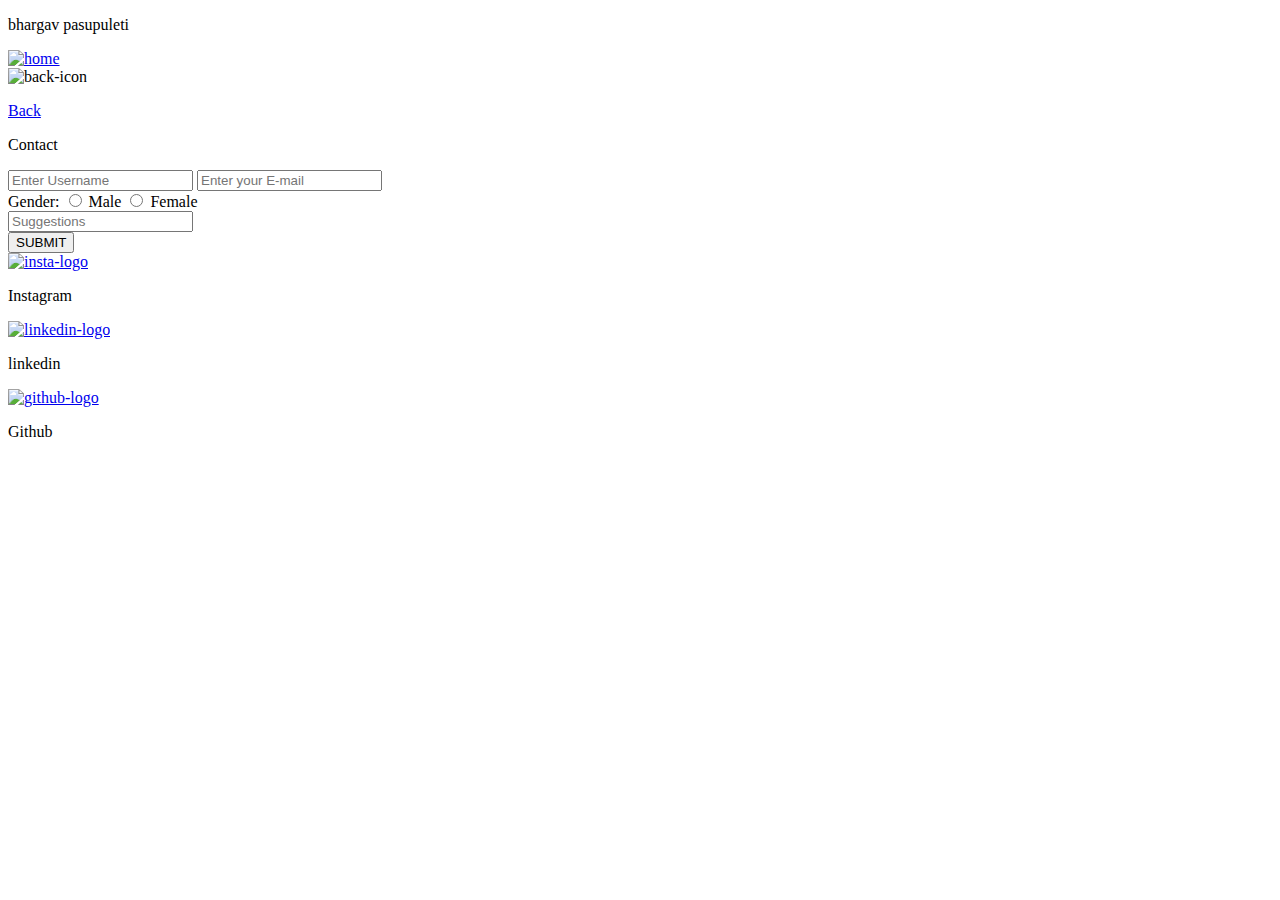
==== contact.html @ efa4c0fa "Update contact.html" ====
<!DOCTYPE html>
<html lang="en">
<head>
    <meta charset="UTF-8">
    <meta name="viewport" content="width=device-width, initial-scale=1.0">
    <title>bhargav-contact</title>
    <link rel="stylesheet" href="./files/style.css">
    <link rel="stylesheet" href="./files/st2.css">
</head>
<body>
    <div class="cont-3">
        <div class="head-cont3">
            <div class="con-name"><p class="con-headname"><label class="con-label">bhargav </label> pasupuleti</p></div>

            <div class="con-btns">
                <div class="home-btn">
                    <a href="./index.html">
                        <img class="btn-home" src="./files/icons8-home.svg" alt="home">
                    </a>
                </div>
                <div class="back-home">   <img  class="back-icon" src="./files/arrow_back_ios_24dp_000000_FILL0_wght400_GRAD0_opsz24.svg" alt="back-icon">
                <a class="bk-a" href="./skill.html"><p  class="back">Back</p></a></div>
            </div>

        </div>
        <div>
          
        </div>
        
        <div class="con-forms">
          
            <form action="https://api.web3forms.com/submit" method="POST" class="forms">
                <div class="con-heading"><p>Contact</p></div>
                <input type="hidden" name="access_key" value="eafe7eb1-1b25-49e8-a34a-1e5922592b6c">
                <input type="text" name="username" placeholder="Enter Username" required=" ">
                <input type="email" name="eamil" placeholder="Enter your E-mail" required=" ">

                <div class="type-gen"><label for="gen">Gender:</label>
                    <input type="radio" id="male" name="gen" value="male" required=" ">
                    <label for="male">Male</label>
                    <input type="radio" id="female" name="gen" value="female" required=" ">
                    <label for="female">Female</label></div>
                    <input name="text" placeholder="Suggestions" type="text" ></input>
               <div class="btn"> 
                    <button class="btn-submit" type="submit">SUBMIT</button>
                </div>


                <div class="socials">
                    <div class="logo-sec">
                       <a href="https://www.instagram.com/bhargavx_/?next=%2F&hl=en"> <img  class="logos" src="./files/instagram (1).svg" alt="insta-logo"></a>
                        <p class="logo-p">Instagram</p>
                    </div>
                     <div class="logo-sec">
                       <a href="https://www.linkedin.com/in/pasupulati-bhargav-siva-satyanarayana-6b280b28b/"> <img class="logos" src="./files/icons8-linkedin.svg" alt=" linkedin-logo"></a>
                       <p class="logo-p">linkedin</p>
                     </div>
                    <div class="logo-sec">
                       <a href="https://github.com/Bhargav-pasupuleti23"> <img class="logos" src="./files/github.svg" alt="github-logo"></a>
                        <p class="logo-p">Github</p>
                    </div>
    
                </div>
            </form>
            
        </div>
        </div>
    
</body>
</html>
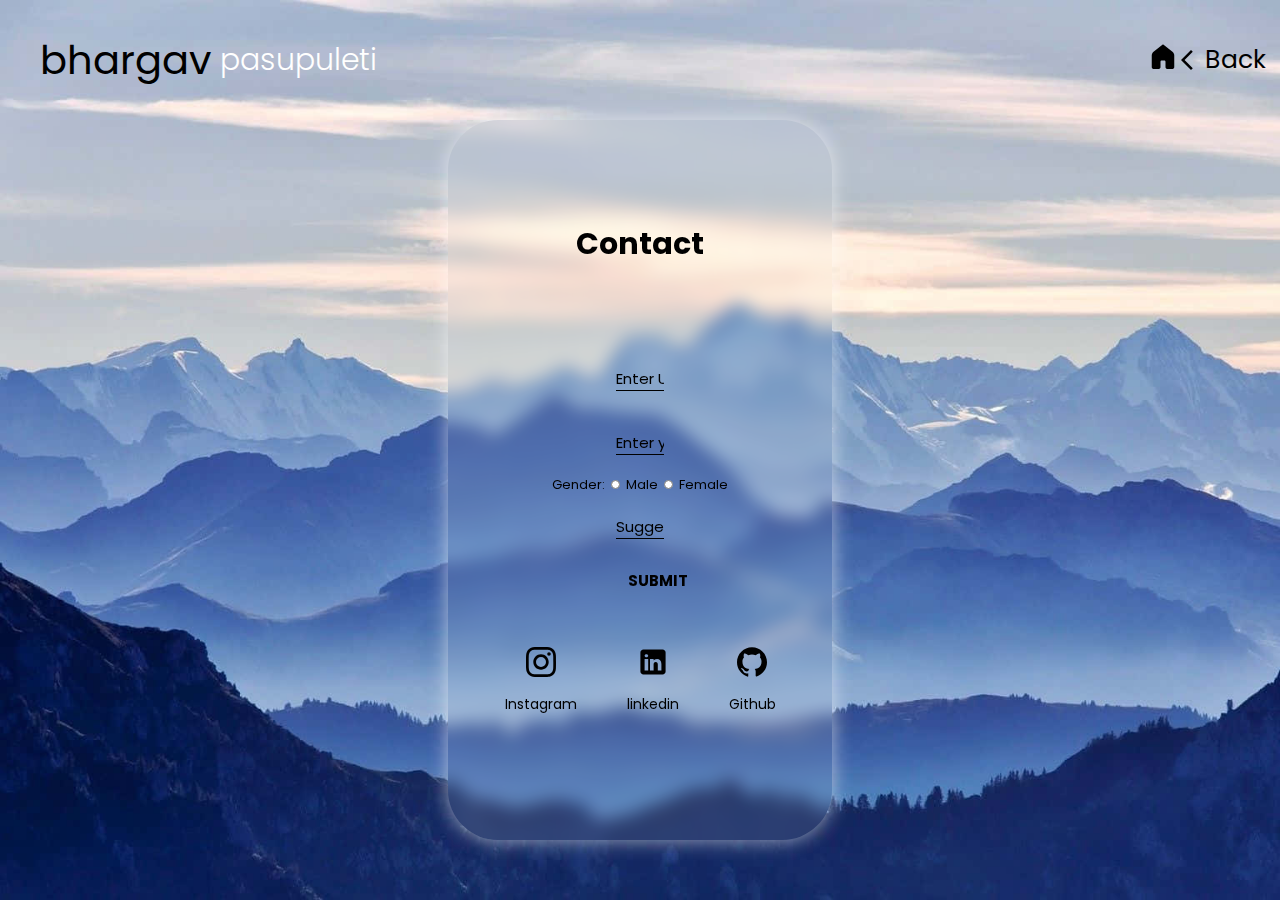
==== commit 46165e0f: "Add files via upload" ====
--- a/contact.html
+++ b/contact.html
@@ -6,6 +6,7 @@
     <title>bhargav-contact</title>
     <link rel="stylesheet" href="./files/style.css">
     <link rel="stylesheet" href="./files/st2.css">
+    <link rel="shortcut icon" href="./files/email.png" type="image/x-icon">
 </head>
 <body>
     <div class="cont-3">
@@ -39,7 +40,8 @@
                     <input type="radio" id="male" name="gen" value="male" required=" ">
                     <label for="male">Male</label>
                     <input type="radio" id="female" name="gen" value="female" required=" ">
-                    <label for="female">Female</label></div>
+                    <label for="female">Female</label>
+                </div>
                     <input name="text" placeholder="Suggestions" type="text" ></input>
                <div class="btn"> 
                     <button class="btn-submit" type="submit">SUBMIT</button>
--- a/files/style.css
+++ b/files/style.css
@@ -0,0 +1,923 @@
+@import url('https://fonts.googleapis.com/css2?family=Poppins:ital,wght@0,100;0,200;0,300;0,400;0,500;0,600;0,700;0,800;0,900;1,100;1,200;1,300;1,400;1,500;1,600;1,700;1,800;1,900&display=swap');
+
+* {
+    margin: 0;
+    padding: 0;
+    box-sizing: border-box;
+    font-family: 'Poppins', 'Segoe UI', Tahoma, Geneva, Verdana, sans-serif, Arial, Helvetica, sans-serif;
+}
+
+.cont-1 {
+
+    background: url(./portfolio-final-bg.jpg);
+    background-position: center;
+    background-size: cover;
+    height: 100vh;
+    padding: 20px;
+}
+
+.navigation-bar {
+    margin: 20px;
+    padding: 10px 30px;
+    display: flex;
+    flex-direction: row;
+    justify-content: space-between;
+    align-content: center;
+    animation: 3s op ease 1 forwards;
+}
+
+@keyframes op {
+    from {
+        opacity: 0;
+    }
+
+    to {
+        opacity: 1;
+    }
+}
+
+.title-name {
+    color: white;
+    align-content: center;
+    font-size: 45px;
+    font-weight: 200;
+}
+.title-name::after{
+    content: " ";
+    height: 1.1px;
+    background-color: white;
+    width: 80%;
+    display: block;
+}
+
+.navs {
+    align-content: center;
+
+    color: white;
+
+    padding: 20px;
+}
+
+.navs a {
+    color: white;
+    font-size: 20px;
+    font-weight: 390;
+    text-decoration: none;
+    margin: 15px;
+    position: relative;
+
+}
+
+
+.navs a::before {
+    content: " ";
+    position: absolute;
+    bottom: -1px;
+    height: 2px;
+    width: 100%;
+    background: white;
+    border-radius: 50px;
+    transform: scaleX(0);
+    transition: transform 0.2s linear;
+}
+
+.navs a:hover::before {
+    transform: scaleX(1);
+}
+
+.home {
+    height: 70vh;
+    width: 80vw;
+    justify-self: center;
+    display: flex;
+    background: rgba(255, 255, 255, 0.1);
+    flex-direction: row;
+    margin-top: 50px;
+    justify-content: space-between;
+    border-radius: 50px;
+    backdrop-filter: blur(9px);
+    align-items: center;
+    box-shadow: 0px 0px 10px rgba(255, 255, 255, 0.7);
+    padding: 10px;
+    animation: 3s op ease 1 forwards;
+
+}
+
+@keyframes zoo {
+    0% {
+        transform: scale(0)
+    }
+
+    50% {
+        transform: scale(1)
+    }
+
+    100% {
+        transform: scale()
+    }
+}
+
+.home-left {
+    margin: 100px;
+    width: 50%;
+    justify-content: end;
+    justify-self: center;
+
+
+}
+
+.home-right {
+
+    width: 50%;
+    margin-right: 50px;
+
+    margin-left: 0px;
+
+
+}
+
+.home-left h1 {
+    display: flex;
+    font-size: 40px;
+
+    margin: 0%;
+
+    justify-content: center;
+    align-items: center;
+    flex-direction: row;
+    color: white;
+    text-align: justify;
+    justify-self: start;
+    animation: 3s op ease 1 forwards;
+
+}
+
+.home-left span {
+    color: aquamarine;
+    font-size: 50px;
+    animation: 3s op ease 1 forwards;
+}
+
+
+@keyframes zoo {
+    0% {
+        transform: scale(0)
+    }
+
+    50% {
+        transform: scale(1)
+    }
+
+    100% {
+        transform: scale()
+    }
+}
+
+
+
+@keyframes zoo {
+    0% {
+        transform: scale(0)
+    }
+
+    50% {
+        transform: scale(1)
+    }
+
+    100% {
+        transform: scale()
+    }
+}
+
+.home-left p {
+    color: white;
+    font-size: 18px;
+    margin: 6px;
+    animation: 3s op ease 1 forwards;
+}
+
+@keyframes zoo {
+    0% {
+        transform: scale(0)
+    }
+
+    50% {
+        transform: scale(1)
+    }
+
+    100% {
+        transform: scale()
+    }
+}
+
+.connect {
+    display: flex;
+    flex-direction: row;
+    justify-content: start;
+    height: 20%;
+    width: 30%;
+    padding: 20px;
+    overflow: hidden;
+
+}
+
+.logg {
+    height: 30px;
+    margin-right: 10px;
+    animation:3s op 1 ease forwards;
+
+    
+}
+
+
+
+.connect-1:nth-child(1):after {
+    content: "instagram";
+    height: 10px;
+    padding: 5px;
+    display: flex;
+    justify-content: center;
+    align-items: center;
+    justify-self: center;
+    overflow: hidden;
+    font-size: 9px;
+    max-width: max-content;
+    font-weight: 390;
+
+    border: 0.1px solid white;
+    background: transparent;
+    color: white;
+    transform: scale(0);
+    transition: 0.5s ease;
+    border-radius: 0px 20px 20px;
+
+}
+
+.connect-1:nth-child(2):after {
+    content: "linkedin";
+    height: 10px;
+    padding: 7px;
+    display: flex;
+    justify-content: center;
+    align-items: center;
+    justify-self: center;
+    max-width: max-content;
+    font-size: 9px;
+    
+    overflow: hidden;
+    font-weight: 390;
+    border: 0.1px solid white;
+    background: transparent;
+    color: white;
+    transform: scale(0);
+    transition: 0.5s ease;
+    border-radius: 0px 25px 25px 25px;
+}
+
+.connect-1:nth-child(3):after {
+    content: "Github";
+    height: 10px;
+    padding: 5px;
+    display: flex;
+    justify-content: center;
+    align-items: center;
+    justify-self: center;
+    font-size: 9px;
+    font-weight: 390;
+   
+    overflow: hidden;
+    border: 0.1px solid white;
+    max-width: max-content;
+    background: transparent;
+    color: white;
+    transform: scale(0);
+    transition: 0.5s ease;
+    border-radius: 0px 20px 20px;
+}
+
+.connect-1:hover:after {
+    transform: scale(1);
+}
+
+.connect-1 a {
+    text-decoration: none;
+    border: none;
+    outline: none;
+}
+
+.image {
+
+    display: flex;
+    height: 460px;
+    filter: drop-shadow(0px 0px 20px black);
+    align-self: center;
+    filter: brightness(79%);
+    animation: 3s op ease 1 forwards;
+    border: 0px solid black;
+    border-bottom: 2.5px solid rgb(196, 189, 189);
+    border-radius: 10% 50%;
+
+
+}
+
+@keyframes zoo {
+    0% {
+        transform: scale(0)
+    }
+
+    50% {
+        transform: scale(1)
+    }
+
+    100% {
+        transform: scale()
+    }
+}
+
+.cont-2 {
+    background-image: url(./cont-2-bg.avif);
+    background-size: cover;
+    background-position: center;
+    filter: blur(50%);
+    justify-content: center;
+    height: 100vh;
+    padding: 20px;
+
+}
+
+.head-cont {
+    display: flex;
+    flex-direction: row;
+    justify-content: space-between;
+    align-items: center;
+
+}
+
+.sk-back-btns {
+
+    display: flex;
+    flex-direction: row;
+    justify-content: center;
+    align-items: center;
+
+}
+
+.sk-back-btns .bk-a {
+    text-decoration: none;
+    border: none;
+}
+
+.sk-back-btns:hover {
+    transform: translateX(-20px);
+    transition: 0.6s ease;
+}
+
+.back {
+    font-size: 25px;
+    color: black;
+}
+
+
+
+
+.skills h1 {
+    color: black;
+    font-weight: 300;
+    text-shadow: 0px 0px 30px black inherit;
+}
+
+.skills-heading {
+    margin-top: 10%;
+    display: flex;
+    font-size: 50px;
+    align-items: end;
+    padding: 2px 40px;
+    justify-content: baseline;
+    height: 10vh;
+    font-weight: 300;
+    color: black;
+    margin-top: 30px;
+
+}
+
+hr {
+    position: absolute;
+    width: 10%;
+    margin-top: 0;
+    height: 5px;
+    border-radius: 5px;
+    background-color: black;
+    margin-left: 30px;
+    animation: 2s ease zoo 1 forwards;
+
+}
+
+@keyframes zoo {
+    0% {
+        transform: scale(0)
+    }
+
+    50% {
+        transform: scale(1)
+    }
+
+    100% {
+        transform: scale()
+    }
+}
+
+
+.skills p {
+    font-size: 17px;
+    color: white;
+}
+
+.skill {
+    height: 66vh;
+    margin: 40px;
+    margin-bottom: 0;
+    background: rgba(255, 255, 255, 0.05);
+    box-shadow: 0px 0px 10px rgba(255, 255, 255, 0.6);
+    border-radius: 60px;
+    backdrop-filter: blur(10px);
+    width: 78%;
+    display: flex;
+    justify-self: center;
+    justify-content: center;
+    align-items: center;
+    animation: 2s ease zoo 1 forwards;
+}
+
+@keyframes zoo {
+    0% {
+        transform: scale(0)
+    }
+
+    50% {
+        transform: scale(1)
+    }
+
+    100% {
+        transform: scale()
+    }
+}
+
+.skill p {
+    color: white;
+    text-align: center;
+    font-size: 7.8px;
+
+
+}
+
+.bars {
+    width: 80%;
+    height: 0.5px;
+    border-radius: 20px;
+    border: 0.8px solid black;
+    display: flex;
+    justify-content: flex-start;
+    margin-top: 8px;
+    align-items: center;
+
+}
+
+.bars .p1 {
+    background: linear-gradient(black, black);
+    width: 68%;
+    border-radius: 10px 10px;
+    padding: 0;
+    border: white;
+    display: flex;
+    justify-content: end;
+    padding-right: 10px;
+    animation: bar1 1.5s ease 1 forwards;
+}
+
+@keyframes bar1 {
+    0% {
+        width: 0%;
+    }
+
+    50% {
+        width: 0%;
+    }
+
+    100% {
+        width: 68%;
+    }
+}
+
+.bars .p2 {
+    background-color: black;
+    width: 70%;
+    border-radius: 10px 10px;
+    padding: 0;
+    border: white;
+    display: flex;
+    justify-content: end;
+    padding-right: 10px;
+    animation: bar2 1.5s ease 1 forwards;
+}
+
+@keyframes bar2 {
+    0% {
+        width: 0%;
+    }
+
+    50% {
+        width: 0%;
+    }
+
+    100% {
+        width: 70%;
+    }
+}
+
+.bars .p3 {
+    background-color: black;
+    width: 72%;
+    border-radius: 10px 10px;
+    padding: 0;
+    border: white;
+    display: flex;
+    justify-content: end;
+    padding-right: 7px;
+    animation: bar3 1.5s ease 1 forwards;
+}
+
+@keyframes bar3 {
+    0% {
+        width: 0%;
+    }
+
+    50% {
+        width: 0%;
+    }
+
+    100% {
+        width: 72%;
+    }
+}
+
+.bars .p4 {
+    background-color: black;
+    width: 76%;
+    border-radius: 10px 10px;
+    padding: 0;
+    border: white;
+    display: flex;
+    justify-content: end;
+    padding-right: 10px;
+    animation: bar4 1.5s ease 1 forwards;
+}
+
+@keyframes bar4 {
+    0% {
+        width: 0%;
+    }
+
+    50% {
+        width: 0%;
+    }
+
+    100% {
+        width: 76%;
+    }
+}
+
+.skills {
+    color: white;
+    text-align: center;
+    margin: 12px;
+    width: 300px;
+    padding: 35px;
+    display: flex;
+    flex-direction: column;
+    align-items: center;
+    animation: 3.5s ease-in-out zoo 1 forwards;
+
+
+}
+
+@keyframes zoo {
+    0% {
+        transform: scale(0)
+    }
+
+    50% {
+        transform: scale(1)
+    }
+
+    100% {
+        transform: scale()
+    }
+}
+
+.skill-icons {
+    height: 60px;
+    margin: 10px;
+    filter: contrast(110%);
+
+}
+
+.skills:hover {
+    font-size: 20px;
+    transition: .7s ease;
+    transform: ease scale(1.2);
+}
+
+.cont-3 {
+    margin: 0;
+    background: url(./con-bg2.jpg);
+    background-position: center;
+    background-size: cover;
+    height: 100vh;
+    padding: 0;
+}
+
+.head-cont3 {
+    padding: 10px;
+    display: flex;
+    flex-direction: row;
+    justify-content: space-between;
+    align-items: center;
+
+}
+
+.con-btns {
+    display: flex;
+    flex-direction: row;
+    width: 10%;
+    justify-self: center;
+    justify-content: space-evenly;
+    align-items: center;
+}
+
+.back-home {
+    display: flex;
+    flex-direction: row;
+    justify-content: center;
+
+}
+
+.back-home .bk-a {
+    text-decoration: none;
+    outline: none;
+    border: none;
+
+}
+
+.back-home:hover {
+    transform: translateX(-15px);
+    transition: 0.7s ease;
+}
+
+.btn-home {
+    height: 30px;
+
+}
+
+.home-btn a {
+    text-decoration: none;
+    border: none;
+    outline: none;
+    text-decoration-skip: inherit;
+    animation: op ease 1 forwards;
+
+}
+
+.btn-home:hover {
+    transform: scale(1.2);
+    transition: 0.6s ease;
+}
+
+
+.con-heading p {
+
+    display: flex;
+    justify-content: center;
+    top: 0;
+    margin-bottom: 80px;
+    font-size: 30px;
+    color: black;
+    font-weight: bold;
+    justify-items: center;
+    animation: 3.7s ease-in-out zoo 1 forwards;
+}
+
+@keyframes zoo {
+    0% {
+        transform: scale(0)
+    }
+
+    50% {
+        transform: scale(1)
+    }
+
+    100% {
+        transform: scale()
+    }
+}
+
+.con-name {
+    font-size: 30px;
+    font-weight: bold;
+}
+
+.con-headname {
+    display: flex;
+    justify-content: center;
+    align-items: center;
+    padding: 20px 30px;
+    font-weight: 300;
+}
+
+.con-label {
+    font-size: 40px;
+    color: black;
+    padding-right: 9px;
+}
+
+.con-heading,
+p {
+    color: white;
+}
+
+.con-forms {
+    height: 80VH;
+    display: flex;
+    justify-content: center;
+    align-items: center;
+}
+
+.forms {
+    height: 80vh;
+    width: 30%;
+    display: flex;
+    flex-direction: column;
+    justify-content: center;
+    background: rgba(255, 255, 255, 0.1);
+    box-shadow: 0px 0px 20px rgba(255, 255, 255, 0.6);
+    padding: 170px;
+    border-radius: 50px;
+    backdrop-filter: blur(9px);
+    animation: 2.5s ease-in-out zoo 1 forwards;
+    justify-self: center;
+}
+
+@keyframes zoo {
+    0% {
+        transform: scale(0)
+    }
+
+    50% {
+        transform: scale(1)
+    }
+
+    100% {
+        transform: scale()
+    }
+}
+
+
+input {
+    margin: 20px;
+    background: transparent;
+    border: none;
+    align-self: center;
+    outline: none;
+    border-bottom: 1.5px solid black;
+    width: 110%;
+    font-size: 15px;
+
+}
+
+input:hover {
+    transform: scale(1.1);
+    transition: .6s ease;
+}
+
+input:active {
+    transform: scale(1.5);
+}
+
+.formns,
+input::placeholder {
+    color: black;
+    font-weight: 400;
+    font-size: 15px;
+
+}
+
+.type-gen,
+label {
+    display: flex;
+    justify-content: center;
+    align-self: center;
+    padding: 0;
+    margin: 0;
+    font-weight: 400;
+    font-size: 13px;
+    color: black;
+}
+
+input[type=radio] {
+    height: 9px;
+    margin: 4px;
+}
+
+.btn {
+    display: flex;
+    justify-content: center;
+    align-items: center;
+    text-decoration: none;
+}
+
+.btn-submit {
+    outline: none;
+    background: transparent;
+    padding: 10px;
+    width: 100%;
+    border: none;
+    font-size: 15px;
+    font-weight: bold;
+}
+
+.btn-submit:hover {
+    transform: scale(1.2);
+    transition: .5s ease;
+}
+
+.btn .btn-a {
+    border: none;
+    text-decoration: none;
+    transition: none;
+}
+
+.socials {
+    margin-top: 30px;
+    display: flex;
+    justify-content: center;
+    align-items: center;
+}
+
+.logo-sec {
+    display: flex;
+    flex-direction: column;
+    justify-content: center;
+    align-items: center;
+    margin: 15px;
+}
+
+.logos {
+    height: 30px;
+    text-decoration: none;
+    animation: 3.7s ease-in-out zoo 1 forwards;
+
+}
+
+@keyframes zoo {
+    0% {
+        transform: scale(0)
+    }
+
+    50% {
+        transform: scale(1)
+    }
+
+    100% {
+        transform: scale()
+    }
+}
+
+.socials a {
+    text-decoration: none;
+    border: none;
+}
+
+.logo-sec:hover {
+    transform: scale(1.1);
+    transition: .2s ease;
+}
+
+.logo-p {
+    color: black;
+    margin: 10px;
+    font-size: 14px;
+    animation: 3.7s ease-in-out zoo 1 forwards;
+}
+
+@keyframes zoo {
+    0% {
+        transform: scale(0)
+    }
+
+    50% {
+        transform: scale(1)
+    }
+
+    100% {
+        transform: scale()
+    }
+}
--- a/files/st2.css
+++ b/files/st2.css
@@ -0,0 +1,401 @@
+@import url('https://fonts.googleapis.com/css2?family=Poppins:ital,wght@0,100;0,200;0,300;0,400;0,500;0,600;0,700;0,800;0,900;1,100;1,200;1,300;1,400;1,500;1,600;1,700;1,800;1,900&display=swap');
+
+@media (max-width:500px) {
+
+    body,
+    html {
+        margin: 0%;
+        padding: 0%;
+        box-sizing: border-box;
+        overflow-x: hidden;
+    }
+
+    .cont-1 {
+        background: url(https://wallpapercave.com/wp/wp13367382.jpg);
+        background-position: center;
+        background-size: cover;
+    }
+
+    .navigation-bar {
+        width: 100%;
+        margin: 0%;
+        padding: 0%;
+        display: flex;
+        flex-direction: row;
+        justify-content: space-between;
+        align-items: center;
+
+    }
+
+    .title-name {
+        font-size: 22px;
+        margin: 0%;
+    }
+
+    .navs a {
+        margin: 3.9px;
+        font-weight: 200;
+        font-size: 17px;
+    }
+
+    .home {
+        margin-top: 60px;
+        display: flex;
+        flex-direction: column-reverse;
+        justify-content: center;
+        align-items: center;
+        height: 69vh;
+        padding-bottom: 30px;
+        backdrop-filter: blur(9px);
+
+    }
+
+    .home-left {
+        display: flex;
+        flex-direction: column;
+        justify-content: center;
+        width: 100%;
+        height: 37vh;
+        margin: 0%;
+        padding-top: 0%;
+        align-items: center;
+
+
+    }
+
+    .home-left h1 {
+
+        margin: 7px;
+        font-size: 30px;
+    }
+
+    .home-left span {
+        font-size: 30px;
+    }
+
+    .home-left p {
+        font-size: 13px;
+        align-items: center;
+        font-weight: 360;
+        text-align: justify;
+        margin-top: 0%;
+
+        padding: 20px 0px;
+        letter-spacing: normal;
+    }
+
+    .connect {
+        display: flex;
+        flex-direction: row;
+        justify-self: center;
+        align-items: center;
+        justify-content: center;
+        height: 19%;
+
+        width: 90%;
+        padding: 20px;
+    }
+
+    .connect-1 {
+        margin: 8px;
+
+    }
+
+    .connect-1 a {
+        text-decoration: none;
+        border: none;
+        outline: none;
+    }
+
+    .connect-1 img {
+        height: 30px;
+
+
+    }
+
+    .connect-1:active {
+        transform: scale(1.2);
+        transition: 0.3s ease;
+    }
+
+    .home-right {
+        display: flex;
+        height: 50vh;
+        justify-content: center;
+        align-items: end;
+        width: 100%;
+        padding-bottom: 0px;
+        margin: 0;
+        padding-top: 50px;
+        margin-bottom: 0%;
+    }
+
+    .image {
+        margin: 0;
+        display: flex;
+        align-items: end;
+        justify-self: center;
+        height: 279px;
+        justify-self: end;
+    }
+
+    .home-left h1 {
+        font-size: 20px;
+        margin: 0%;
+        padding: 0%;
+        text-align: center;
+    }
+
+    .hl-label {
+        font-size: 26px;
+    }
+
+
+    .cont-2 {
+        background: url(https://e0.pxfuel.com/wallpapers/220/658/desktop-wallpaper-mycompres-on-technology-scenery-landscape-minimal.jpg);
+        background-position: center;
+        background-size: cover;
+    }
+
+    .head-cont {
+        display: flex;
+        margin: 10px;
+        align-items: center;
+        justify-content: space-between;
+        animation: dee 1.5s ease 1 forwards;
+    }
+
+    @keyframes dee {
+        0% {
+            transform: scale(0);
+        }
+
+        50% {
+            transform: scale(1);
+        }
+
+        100% {
+            transform: scale();
+        }
+
+    }
+
+    .back-icon {
+        height: 20px;
+    }
+
+    .head-cont p {
+        margin: 0%;
+        padding: 0%;
+        font-size: 29px;
+        align-items: center;
+    }
+
+    .sk-back-btns {
+        flex-direction: row;
+        display: flex;
+        align-items: center;
+        justify-content: center;
+
+    }
+
+    .sk-back-btns a p {
+        font-size: 19px;
+        font-weight: 300;
+    }
+
+    .back-icon {
+        height: 20px;
+    }
+
+    hr {
+        display: none;
+    }
+
+    .skill {
+        height: 65vh;
+        display: flex;
+        flex-direction: column;
+        justify-content: center;
+        align-items: center;
+        backdrop-filter: blur(9px);
+    }
+
+    .skills {
+        font-size: 9px;
+        margin: 7px;
+        padding: 10px;
+
+    }
+
+    .skills:hover {
+        transform: scale(0.8);
+        transition: 0.5 ease;
+    }
+
+    .skill-icons {
+        height: 27px;
+    }
+
+    .skills p {
+        font-size: 5.8px;
+        color: white;
+        font-weight: 500;
+        padding: 0%;
+    }
+
+    .bars {
+        height: 1px;
+        width: 50%;
+    }
+
+    .bars .p1 {
+        width: 68%;
+        padding-right: 1.8px;
+
+    }
+
+    .bars .p2 {
+        width: 70%;
+        padding-right: 1.8px;
+
+    }
+
+    .bars .p3 {
+        width: 72%;
+        padding-right: 1.8px;
+    }
+
+    .bars .p4 {
+        width: 76%;
+        padding-right: 1.8px;
+    }
+
+
+
+
+    .cont-3 {
+        max-height: 100%;
+        margin: 0%;
+        padding: 0%;
+        background: url(https://i.pinimg.com/236x/89/34/39/893439039cc2508201656d22bff97f75.jpg);
+        background-position: center;
+        background-size: cover;
+    }
+
+    .head-cont3 {
+        width: 100%;
+        height: 15vh;
+        display: flex;
+        flex-direction: row;
+        justify-content: space-between;
+        align-items: center;
+        animation: dee 2.5s ease 1 forwards;
+
+    }
+
+    .con-btns {
+        display: flex;
+        flex-direction: row;
+        justify-content: space-evenly;
+        width: 50%;
+        align-items: center;
+        justify-self: center;
+
+
+    }
+
+    .back {
+        font-size: 18px;
+    }
+
+    .back-home {
+        display: flex;
+        flex-direction: row;
+        justify-content: center;
+        align-items: center;
+        margin: 0;
+    }
+
+    .btn-home {
+        display: flex;
+        justify-content: center;
+        align-items: center;
+        height: 25px;
+    }
+
+    .con-name p {
+        margin: 0%;
+
+        padding-left: 5px;
+        font-size: 18px;
+    }
+
+    .con-label {
+
+        font-size: 25px;
+    }
+
+    .con-heading p {
+        margin: 0%;
+        padding-bottom: 39px;
+    }
+
+    .forms {
+        height: 60vh;
+        padding: 0%;
+        width: 75%;
+        justify-content: center;
+    }
+
+    .forms input {
+        justify-self: center;
+        align-self: center;
+        margin: 16px;
+        background: transparent;
+        border: none;
+        outline: none;
+        border-bottom: 1.5px solid black;
+        width: 69%;
+        font-size: 15px;
+
+    }
+
+    .logo-sec {
+
+        display: flex;
+        flex-direction: column;
+        justify-content: center;
+        align-items: center;
+        margin: 6px;
+    }
+
+    .logos {
+        margin: 0px;
+        padding: 0%;
+        height: 20px;
+    }
+
+    .logo-sec p {
+        font-size: 10px;
+        margin: 0;
+        padding: 0%;
+    }
+
+    input::placeholder {
+        font-size: 10px;
+    }
+
+    .type-gen label,
+    input[type=radio] {
+        font-size: 12px;
+        display: flex;
+        color: black;
+        height: 6px;
+        justify-content: center;
+        align-items: center;
+        padding: 0px;
+        margin: 1%;
+    }
+
+}